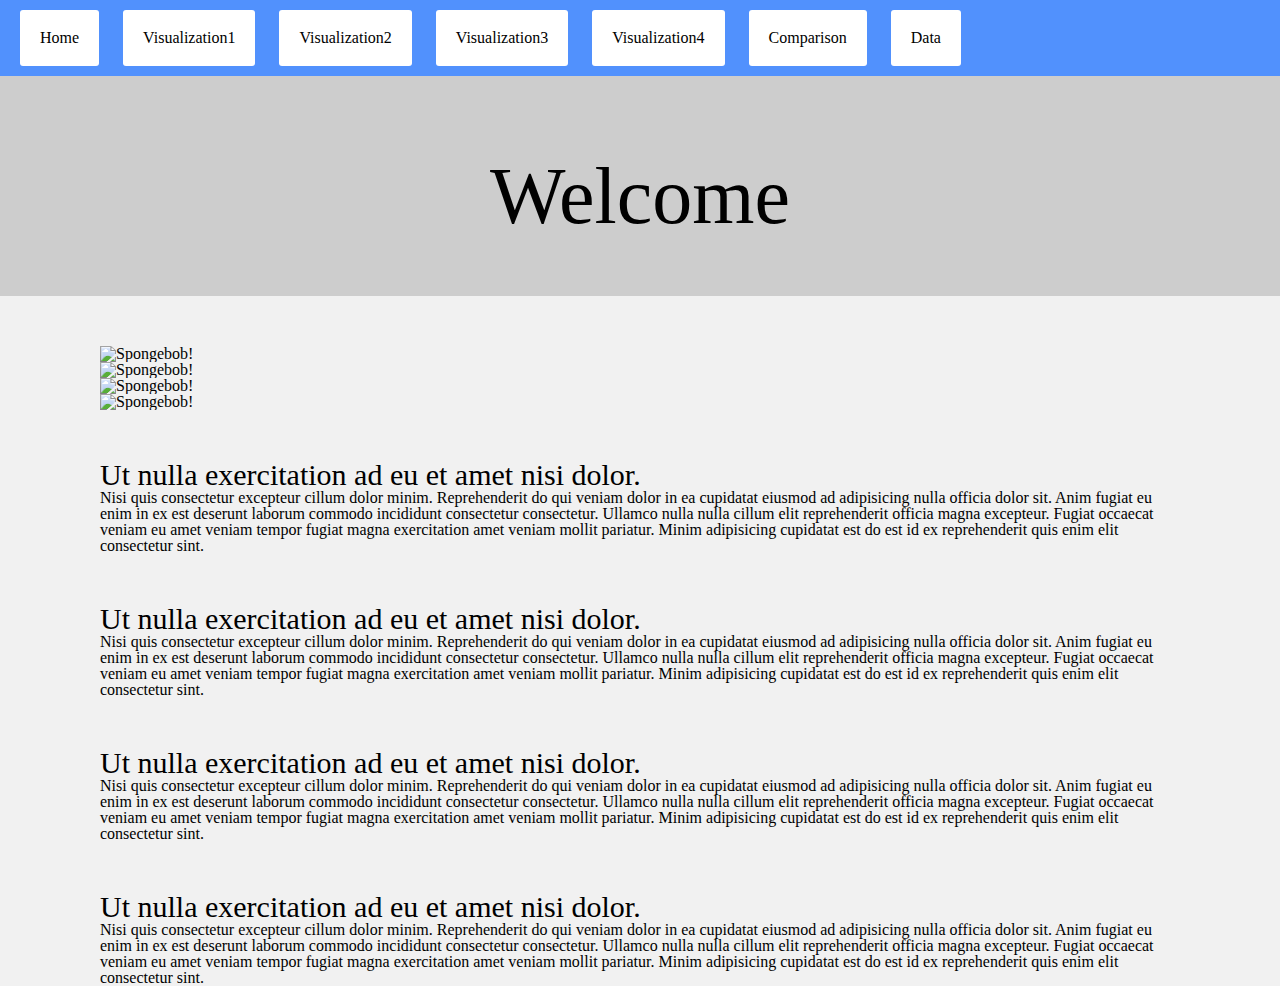
==== index.html @ 9802cb92 "Titlepage upload" ====
<!DOCTYPE html>
<html lang="en">

<head>
  <meta charset="UTF-8">
  <title>VS Assignment1 Web Design</title>
  <link rel="stylesheet" href="reset.css">
  <link rel="stylesheet" href="styles.css">
</head>

<body>

  <div class="container">
    <nav class="navbar">
      <ul>
        <li>
          <a href="#">Home</a>
        </li>
        <li>
          <a href="#">Visualization1</a>
        </li>
        <li>
          <a href="#">Visualization2</a>
        </li>
        <li>
          <a href="#">Visualization3</a>
        </li>
        <li>
          <a href="#">Visualization4</a>
        </li>
        <li>
          <a href="#">Comparison</a>
        </li>
        <li>
          <a href="#">Data</a>
        </li>
      </ul>
    </nav>

    <header class="header">
      <h1>Welcome</h1>
    </header>

    <main>
    <div class="container">
        <!--Normally these medium columns go full wide on small screen sizes-->
        <div class="row">
            <div class="col-md-3">
                <!-- Visualization1 -->
                <img src="https://static.wikia.nocookie.net/spongebob/images/4/46/SVG_SpongeBob_SquarePants.svg/revision/latest/scale-to-width-down/195?cb=20181117230211" alt="Spongebob!" />
                <br>
            </div>
            <div class="col-md-3">
                <!-- Visualization2 -->
                <img src="https://static.wikia.nocookie.net/spongebob/images/4/46/SVG_SpongeBob_SquarePants.svg/revision/latest/scale-to-width-down/195?cb=20181117230211" alt="Spongebob!" />
                <br>
            </div>
            <div class="col-md-3">
                <!-- Visualization3 -->
                <img src="https://static.wikia.nocookie.net/spongebob/images/4/46/SVG_SpongeBob_SquarePants.svg/revision/latest/scale-to-width-down/195?cb=20181117230211" alt="Spongebob!" />
                <br>
            </div>
            <div class="col-md-3">
                <!-- Visualization4 -->
                <img src="https://static.wikia.nocookie.net/spongebob/images/4/46/SVG_SpongeBob_SquarePants.svg/revision/latest/scale-to-width-down/195?cb=20181117230211" alt="Spongebob!" />
                <br>
            </div>
        </div>

      <section class="posts">
        <article class="post">
          <h3>Ut nulla exercitation ad eu et amet nisi dolor.</h3>
          <p>Nisi quis consectetur excepteur cillum dolor minim. Reprehenderit do qui veniam dolor in ea cupidatat eiusmod ad adipisicing nulla officia dolor sit. Anim fugiat eu enim in ex est deserunt laborum commodo incididunt consectetur consectetur.
            Ullamco nulla nulla cillum elit reprehenderit officia magna excepteur. Fugiat occaecat veniam eu amet veniam tempor fugiat magna exercitation amet veniam mollit pariatur. Minim adipisicing cupidatat est do est id ex reprehenderit quis enim
            elit consectetur sint.
          </p>
        </article>
        <article class="post">
          <h3>Ut nulla exercitation ad eu et amet nisi dolor.</h3>
          <p>Nisi quis consectetur excepteur cillum dolor minim. Reprehenderit do qui veniam dolor in ea cupidatat eiusmod ad adipisicing nulla officia dolor sit. Anim fugiat eu enim in ex est deserunt laborum commodo incididunt consectetur consectetur.
            Ullamco nulla nulla cillum elit reprehenderit officia magna excepteur. Fugiat occaecat veniam eu amet veniam tempor fugiat magna exercitation amet veniam mollit pariatur. Minim adipisicing cupidatat est do est id ex reprehenderit quis enim
            elit consectetur sint.
          </p>
        </article>
        <article class="post">
          <h3>Ut nulla exercitation ad eu et amet nisi dolor.</h3>
          <p>Nisi quis consectetur excepteur cillum dolor minim. Reprehenderit do qui veniam dolor in ea cupidatat eiusmod ad adipisicing nulla officia dolor sit. Anim fugiat eu enim in ex est deserunt laborum commodo incididunt consectetur consectetur.
            Ullamco nulla nulla cillum elit reprehenderit officia magna excepteur. Fugiat occaecat veniam eu amet veniam tempor fugiat magna exercitation amet veniam mollit pariatur. Minim adipisicing cupidatat est do est id ex reprehenderit quis enim
            elit consectetur sint.
          </p>
        </article>
        <article class="post">
          <h3>Ut nulla exercitation ad eu et amet nisi dolor.</h3>
          <p>Nisi quis consectetur excepteur cillum dolor minim. Reprehenderit do qui veniam dolor in ea cupidatat eiusmod ad adipisicing nulla officia dolor sit. Anim fugiat eu enim in ex est deserunt laborum commodo incididunt consectetur consectetur.
            Ullamco nulla nulla cillum elit reprehenderit officia magna excepteur. Fugiat occaecat veniam eu amet veniam tempor fugiat magna exercitation amet veniam mollit pariatur. Minim adipisicing cupidatat est do est id ex reprehenderit quis enim
            elit consectetur sint.
          </p>
        </article>
      </section>
    </main>
  </div>
  
</body>

</html>
---- styles.css ----
/* Giving the body the specified background color, adding font sizes for the h1 and h3 elements we'll be using */
body {
  background: #f1f1f1;
}

h1 {
  font-size: 80px;
}

h3 {
  font-size: 30px;
}

/* Giving our navbar some padding and a background color */
.navbar {
  padding: 10px;
  background: #5191fd;
}

/* Making our navbar li's inline-block elements this makes it so we can have multiple on the same line. Floats could have been used too */
.navbar li {
  display: inline-block;
  padding: 20px;
  margin-right: 10px;
  margin-left: 10px;
  cursor: pointer;
  background: #fff;
  border-radius: 3px;
}

/* Getting rid of the default link styles here */
.navbar li a {
  color: #000;
  text-decoration: none;
}

/* Styling the header, giving it a height, a background color, and some top padding */
.header {
  height: 200px;
  padding-top: 20px;
  background: #cdcdcd;
}

/* Centering our h1 tag inside our header, giving it a little padding, removing its margin */
.header h1 {
  padding: 60px;
  margin: 0;
  color: #000;
  text-align: center;
}

/* Giving the .post element margin on 3 sides */
.post {
  margin-top: 50px;
  margin-right: 100px;
  margin-left: 100px;
}

/* Bootstrapping Visualisations */
.row {
  margin-top: 50px;
  margin-right: 100px;
  margin-left: 100px;
}
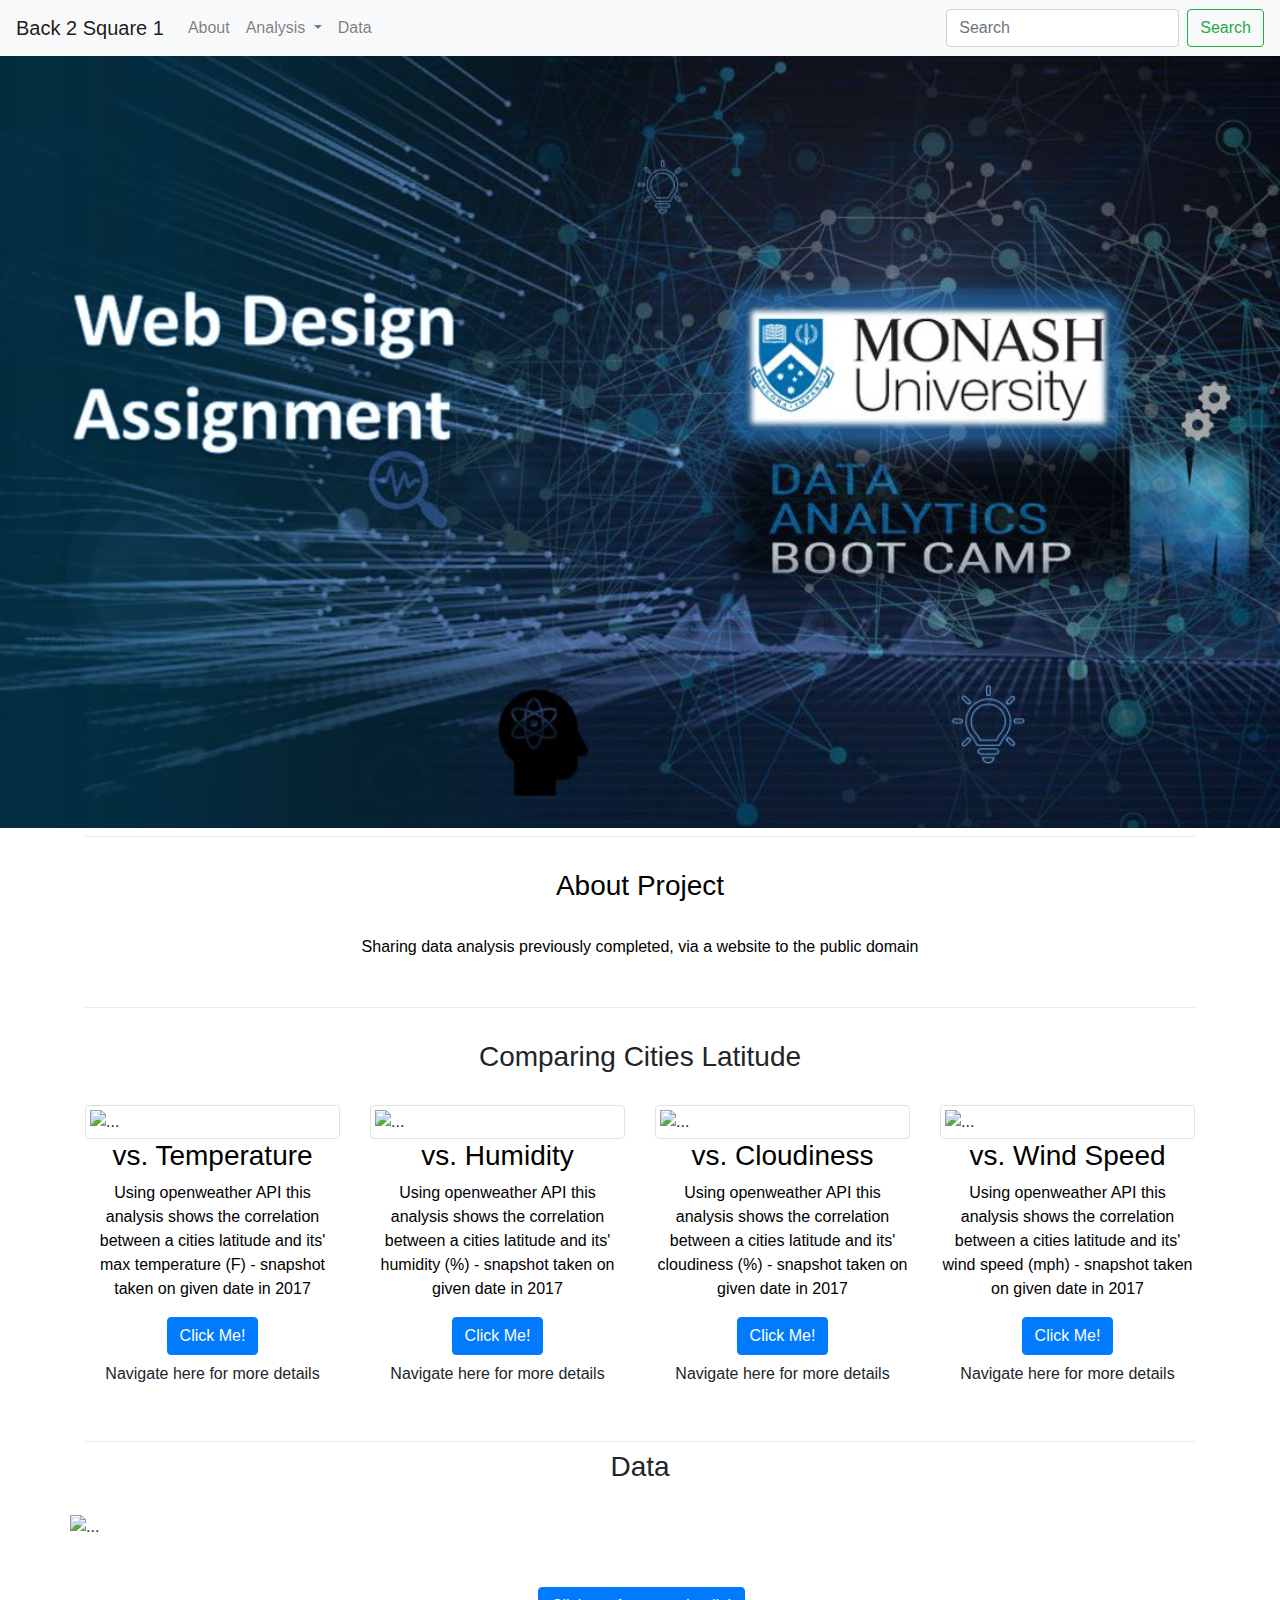
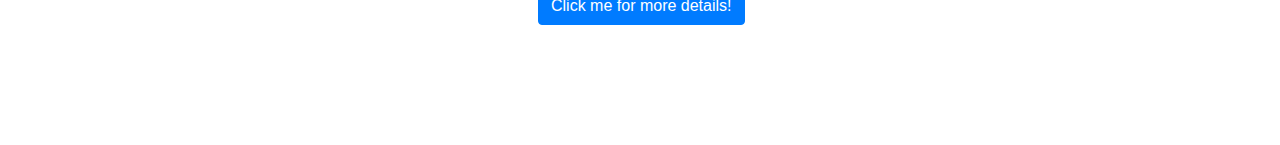
==== commit 1737a996: "fourth upload" ====
--- a/index.html
+++ b/index.html
@@ -3,103 +3,178 @@
 
 <head>
   <meta charset="UTF-8">
-  <title>VS Assignment1 Web Design</title>
-  <link rel="stylesheet" href="reset.css">
-  <link rel="stylesheet" href="styles.css">
+  <title>Bootstrap Components</title>
+  <link rel="stylesheet" href="https://stackpath.bootstrapcdn.com/bootstrap/4.3.1/css/bootstrap.min.css" integrity="sha384-ggOyR0iXCbMQv3Xipma34MD+dH/1fQ784/j6cY/iJTQUOhcWr7x9JvoRxT2MZw1T" crossorigin="anonymous">
+  <link rel="stylesheet" href="style.css">
 </head>
 
 <body>
+  <nav class="navbar navbar-expand-lg navbar-light bg-light">
+    <a class="navbar-brand" href="index.html">Back 2 Square 1</a>
+    <button class="navbar-toggler" type="button" data-toggle="collapse" data-target="#navbarSupportedContent" aria-controls="navbarSupportedContent" aria-expanded="false" aria-label="Toggle navigation">
+      <span class="navbar-toggler-icon"></span>
+    </button>
+
+    <div class="collapse navbar-collapse" id="navbarSupportedContent">
+      <ul class="navbar-nav mr-auto">
+
+        <!-- <li class="nav-item active">
+          <a class="nav-link" href="index.html">Home <span class="sr-only">(current)</span></a>
+        </li> -->
+
+        <li class="nav-item">
+          <a class="nav-link" href="About.html">About</a>
+        </li>
+
+        <li class="nav-item dropdown">
+          <a class="nav-link dropdown-toggle" href="Comparison.html" id="navbarDropdown" role="button" data-toggle="dropdown" aria-haspopup="true" aria-expanded="false">
+            Analysis
+          </a>
+          <div class="dropdown-menu" aria-labelledby="navbarDropdown">
+            <a class="dropdown-item" href="Comparison.html">Latitude Comparison</a>
+            <div class="dropdown-divider"></div>
+            
+            <a class="dropdown-item" href="Visualization1.html">vs. Temperature</a>
+            <a class="dropdown-item" href="Visualization2.html">vs. Humidity</a>
+            <a class="dropdown-item" href="Visualization3.html">vs. Cloudiness</a>
+            <a class="dropdown-item" href="Visualization4.html">vs. Wind Speed</a>
+          </div>
+        </li>
+
+        <li class="nav-item">
+          <a class="nav-link" href="Data.html">Data</a>
+        </li>        
+
+        <!-- Navigation bar additional button link placeholder hence disabled
+        <li class="nav-item">
+          <a class="nav-link disabled" href="#" tabindex="-1" aria-disabled="true">Disabled</a>
+        </li> -->
+
+      </ul>
+
+      <!-- Search bar -->
+      <form class="form-inline my-2 my-lg-0">
+        <input class="form-control mr-sm-2" type="search" placeholder="Search" aria-label="Search">
+        <button class="btn btn-outline-success my-2 my-sm-0" type="submit">Search</button>
+      </form>
+    </div>
+
+  </nav>
+
+  <!-- <div class="container"> -->
+    <div class="TitlePage">
+      <img src="BackgroundTitlePage.jpg" alt="BackgroundTitlePage!" style="width:100%;"/>
+      <br>
+    </div>
+  <!-- </div> -->
 
   <div class="container">
-    <nav class="navbar">
-      <ul>
-        <li>
-          <a href="#">Home</a>
-        </li>
-        <li>
-          <a href="#">Visualization1</a>
-        </li>
-        <li>
-          <a href="#">Visualization2</a>
-        </li>
-        <li>
-          <a href="#">Visualization3</a>
-        </li>
-        <li>
-          <a href="#">Visualization4</a>
-        </li>
-        <li>
-          <a href="#">Comparison</a>
-        </li>
-        <li>
-          <a href="#">Data</a>
-        </li>
-      </ul>
-    </nav>
+  <div class="dropdown-divider"></div>
+    <div class="About">
+      <br>
+      <h3 class="text-center">About Project</h3>
+      <br>
+      <p>Sharing data analysis previously completed, via a website to the public domain</p>
+      <br>
+    </div>
+  </div>
 
-    <header class="header">
-      <h1>Welcome</h1>
-    </header>
+  <div class="container">
+  <div class="dropdown-divider"></div> 
+    <div class="Comparison"></div>
+    <br>
+    <h3 class="text-center">Comparing Cities Latitude</h3>
+    <br>
+    <div class="row">
+      <div class="col-md-3">
+        <div class="thumbnail">
+          <img src="Resources/assets/images/Fig1.jpg" alt="..." class="img-thumbnail">
+        </div>
+        <div class="caption">
+            <h3>vs. Temperature</h3>
+            <p>Using openweather API this analysis shows the correlation between a cities latitude and its' max temperature (F) - snapshot taken on given date in 2017</p>
+            <p><a href="Visualization1.html" class="btn btn-primary" role="button">Click Me!</a> <a href="Visualization1.html" class="btn btn-default" role="button">Navigate here for more details</a></p>
+          </div>
+      </div>
 
-    <main>
-    <div class="container">
-        <!--Normally these medium columns go full wide on small screen sizes-->
-        <div class="row">
-            <div class="col-md-3">
-                <!-- Visualization1 -->
-                <img src="https://static.wikia.nocookie.net/spongebob/images/4/46/SVG_SpongeBob_SquarePants.svg/revision/latest/scale-to-width-down/195?cb=20181117230211" alt="Spongebob!" />
-                <br>
-            </div>
-            <div class="col-md-3">
-                <!-- Visualization2 -->
-                <img src="https://static.wikia.nocookie.net/spongebob/images/4/46/SVG_SpongeBob_SquarePants.svg/revision/latest/scale-to-width-down/195?cb=20181117230211" alt="Spongebob!" />
-                <br>
-            </div>
-            <div class="col-md-3">
-                <!-- Visualization3 -->
-                <img src="https://static.wikia.nocookie.net/spongebob/images/4/46/SVG_SpongeBob_SquarePants.svg/revision/latest/scale-to-width-down/195?cb=20181117230211" alt="Spongebob!" />
-                <br>
-            </div>
-            <div class="col-md-3">
-                <!-- Visualization4 -->
-                <img src="https://static.wikia.nocookie.net/spongebob/images/4/46/SVG_SpongeBob_SquarePants.svg/revision/latest/scale-to-width-down/195?cb=20181117230211" alt="Spongebob!" />
-                <br>
-            </div>
+      <div class="col-md-3">
+          <div class="thumbnail">
+            <img src="Resources/assets/images/Fig2.jpg" alt="..." class="img-thumbnail">
+          </div>
+        <div class="caption">
+            <h3>vs. Humidity</h3>
+            <p>Using openweather API this analysis shows the correlation between a cities latitude and its' humidity (%) - snapshot taken on given date in 2017</p>
+            <p><a href="Visualization2.html" class="btn btn-primary" role="button">Click Me!</a> <a href="Visualization2.html" class="btn btn-default" role="button">Navigate here for more details</a></p>
         </div>
+      </div>
 
-      <section class="posts">
-        <article class="post">
-          <h3>Ut nulla exercitation ad eu et amet nisi dolor.</h3>
-          <p>Nisi quis consectetur excepteur cillum dolor minim. Reprehenderit do qui veniam dolor in ea cupidatat eiusmod ad adipisicing nulla officia dolor sit. Anim fugiat eu enim in ex est deserunt laborum commodo incididunt consectetur consectetur.
-            Ullamco nulla nulla cillum elit reprehenderit officia magna excepteur. Fugiat occaecat veniam eu amet veniam tempor fugiat magna exercitation amet veniam mollit pariatur. Minim adipisicing cupidatat est do est id ex reprehenderit quis enim
-            elit consectetur sint.
-          </p>
-        </article>
-        <article class="post">
-          <h3>Ut nulla exercitation ad eu et amet nisi dolor.</h3>
-          <p>Nisi quis consectetur excepteur cillum dolor minim. Reprehenderit do qui veniam dolor in ea cupidatat eiusmod ad adipisicing nulla officia dolor sit. Anim fugiat eu enim in ex est deserunt laborum commodo incididunt consectetur consectetur.
-            Ullamco nulla nulla cillum elit reprehenderit officia magna excepteur. Fugiat occaecat veniam eu amet veniam tempor fugiat magna exercitation amet veniam mollit pariatur. Minim adipisicing cupidatat est do est id ex reprehenderit quis enim
-            elit consectetur sint.
-          </p>
-        </article>
-        <article class="post">
-          <h3>Ut nulla exercitation ad eu et amet nisi dolor.</h3>
-          <p>Nisi quis consectetur excepteur cillum dolor minim. Reprehenderit do qui veniam dolor in ea cupidatat eiusmod ad adipisicing nulla officia dolor sit. Anim fugiat eu enim in ex est deserunt laborum commodo incididunt consectetur consectetur.
-            Ullamco nulla nulla cillum elit reprehenderit officia magna excepteur. Fugiat occaecat veniam eu amet veniam tempor fugiat magna exercitation amet veniam mollit pariatur. Minim adipisicing cupidatat est do est id ex reprehenderit quis enim
-            elit consectetur sint.
-          </p>
-        </article>
-        <article class="post">
-          <h3>Ut nulla exercitation ad eu et amet nisi dolor.</h3>
-          <p>Nisi quis consectetur excepteur cillum dolor minim. Reprehenderit do qui veniam dolor in ea cupidatat eiusmod ad adipisicing nulla officia dolor sit. Anim fugiat eu enim in ex est deserunt laborum commodo incididunt consectetur consectetur.
-            Ullamco nulla nulla cillum elit reprehenderit officia magna excepteur. Fugiat occaecat veniam eu amet veniam tempor fugiat magna exercitation amet veniam mollit pariatur. Minim adipisicing cupidatat est do est id ex reprehenderit quis enim
-            elit consectetur sint.
-          </p>
-        </article>
-      </section>
-    </main>
-  </div>
-  
+      <div class="col-md-3">
+          <div class="thumbnail">
+            <img src="Resources/assets/images/Fig3.jpg" alt="..." class="img-thumbnail">
+          </div>
+          <div class="caption">
+              <h3>vs. Cloudiness</h3>
+              <p>Using openweather API this analysis shows the correlation between a cities latitude and its' cloudiness (%) - snapshot taken on given date in 2017</p>
+              <p><a href="Visualization3.html" class="btn btn-primary" role="button">Click Me!</a> <a href="Visualization3.html" class="btn btn-default" role="button">Navigate here for more details</a></p>
+        </div>
+      </div>
+
+      <div class="col-md-3">
+        <div class="thumbnail">
+          <img src="Resources/assets/images/Fig4.jpg" alt="..." class="img-thumbnail">
+        </div>
+        <div class="caption">
+            <h3>vs. Wind Speed</h3>
+            <p>Using openweather API this analysis shows the correlation between a cities latitude and its' wind speed (mph) - snapshot taken on given date in 2017</p>
+            <p><a href="Visualization4.html" class="btn btn-primary" role="button">Click Me!</a> <a href="Visualization4.html" class="btn btn-default" role="button">Navigate here for more details</a></p>
+      </div>
+    
+    <br>
+</div>
+
+<div class="container">
+<div class="dropdown-divider"></div> 
+  <div class="Datasource"></div>
+  <h3 class="text-center">Data</h3>
+  <br>
+      <div class="row">
+      <div class="Data" style="width: 65rem;">
+          <div class="Data-table">
+            <img src="Resources/Datasource.jpg" alt="..." style="width:100%;">
+            <br><br>
+            <a href="Data.html" class="btn btn-primary" style="position: relative; left:45%; top: 90%;">Click me for more details!</a>
+            <br><br><br><br><br><br>
+          </div>
+      </div>
+</div>
+
+    <!-- <div class="row">
+    <div class="dropdown-divider"></div>
+      <div class="col">
+        <h3 class="text-center">Progress Bar</h3>
+          <div class="progress">
+              <div class="progress-bar" role="progressbar" style="width: 50%" aria-valuenow="50" aria-valuemin="0" aria-valuemax="100">
+                50%
+              </div>
+          </div>
+      </div>
+    </div>
+
+    <h3 class="text-center">Buttons</h3>
+    <div class="row">
+    <div class="dropdown-divider"></div>
+      <button type="button" class="btn btn-default">Default Button</button>
+      <button type="button" class="btn btn-primary">Primary Button</button>
+      <button type="button" class="btn btn-danger">Danger Button</button>
+      <button type="button" class="btn btn-info">Info Button</button>
+      <button type="button" class="btn btn-warning">Warning Button</button>
+    </div>
+    </div> -->
+
+<script src="https://code.jquery.com/jquery-3.3.1.slim.min.js" integrity="sha384-q8i/X+965DzO0rT7abK41JStQIAqVgRVzpbzo5smXKp4YfRvH+8abtTE1Pi6jizo" crossorigin="anonymous"></script>
+<script src="https://cdnjs.cloudflare.com/ajax/libs/popper.js/1.14.7/umd/popper.min.js" integrity="sha384-UO2eT0CpHqdSJQ6hJty5KVphtPhzWj9WO1clHTMGa3JDZwrnQq4sF86dIHNDz0W1" crossorigin="anonymous"></script>
+<script src="https://stackpath.bootstrapcdn.com/bootstrap/4.3.1/js/bootstrap.min.js" integrity="sha384-JjSmVgyd0p3pXB1rRibZUAYoIIy6OrQ6VrjIEaFf/nJGzIxFDsf4x0xIM+B07jRM" crossorigin="anonymous"></script>
+
 </body>
 
 </html>
--- a/style.css
+++ b/style.css
@@ -0,0 +1,123 @@
+
+.About {
+  position: relative;
+  text-align: center;
+  color: black;
+}
+
+.Comparison {
+  position: relative;
+  text-align: center;
+  color: black;
+}
+
+/* Text underneath comparison graphs */
+.caption {
+  position: relative;
+  text-align: center;
+  background: white;
+  color: black;
+}
+
+.Datasource {
+  position: relative;
+  text-align: center;
+  color: black;
+}
+
+.dropdown-divider {
+  background: grey;
+}
+
+/* Container holding the image and the text used on about page --- home page can be simplified to remove container class */
+/* .container {
+  position: relative;
+  text-align: center;
+  color: black;
+} */
+
+/* About page text */
+.about-text-block {
+  position: absolute;
+  top: 20%;
+  left: 20%;
+  /* transform: translate(-50%, -50%); */
+  background-color: whitesmoke; opacity:0.5;
+  color: black;
+  padding-left: 10%;
+  padding-right: 10%;
+}
+
+/* Data page text */
+.data-text-block {
+  position: absolute;
+  top: 20%;
+  left: 10%;
+  /* transform: translate(-50%, -50%); */
+  background-color: whitesmoke; opacity:0.5;
+  color: black;
+  padding-left: 10%;
+  padding-right: 10%;
+}
+
+.imageWrapper {
+  opacity: 1;
+}
+
+/* Visualizations page text */
+.visual-text-block {
+  position: absolute;
+  top: 20%;
+  left: 5%;
+  /* transform: translate(-50%, -50%); */
+  background-color: whitesmoke; opacity:0.5;
+  color: black;
+  padding-left: 10%;
+  padding-right: 10%;
+}
+
+.container img {
+  max-width: 100%;
+  height: auto;
+  display: block;
+}
+
+/* 
+.nav-item {
+  position: absolute;
+  margin-top: 80px;
+  bottom: 8px;
+  left: 16px;
+  color: black;
+  height: 400px;
+  padding: 20px;
+}
+
+.navbar-brand {
+  background: deepskyblue;
+}
+
+.dropdown-item {
+  color: black;
+}
+
+.dropdown-menu {
+  color: black;
+}
+
+.navbar-toggler {
+  color: #fff;
+} */
+
+/* .navbarSupportedContent {
+  color: #fff;
+} */
+
+/* Top left text
+.top-left {
+  position: absolute;
+  top: 8px;
+  left: 16px;
+  right: 16px;
+  bottom: 8px;
+} */